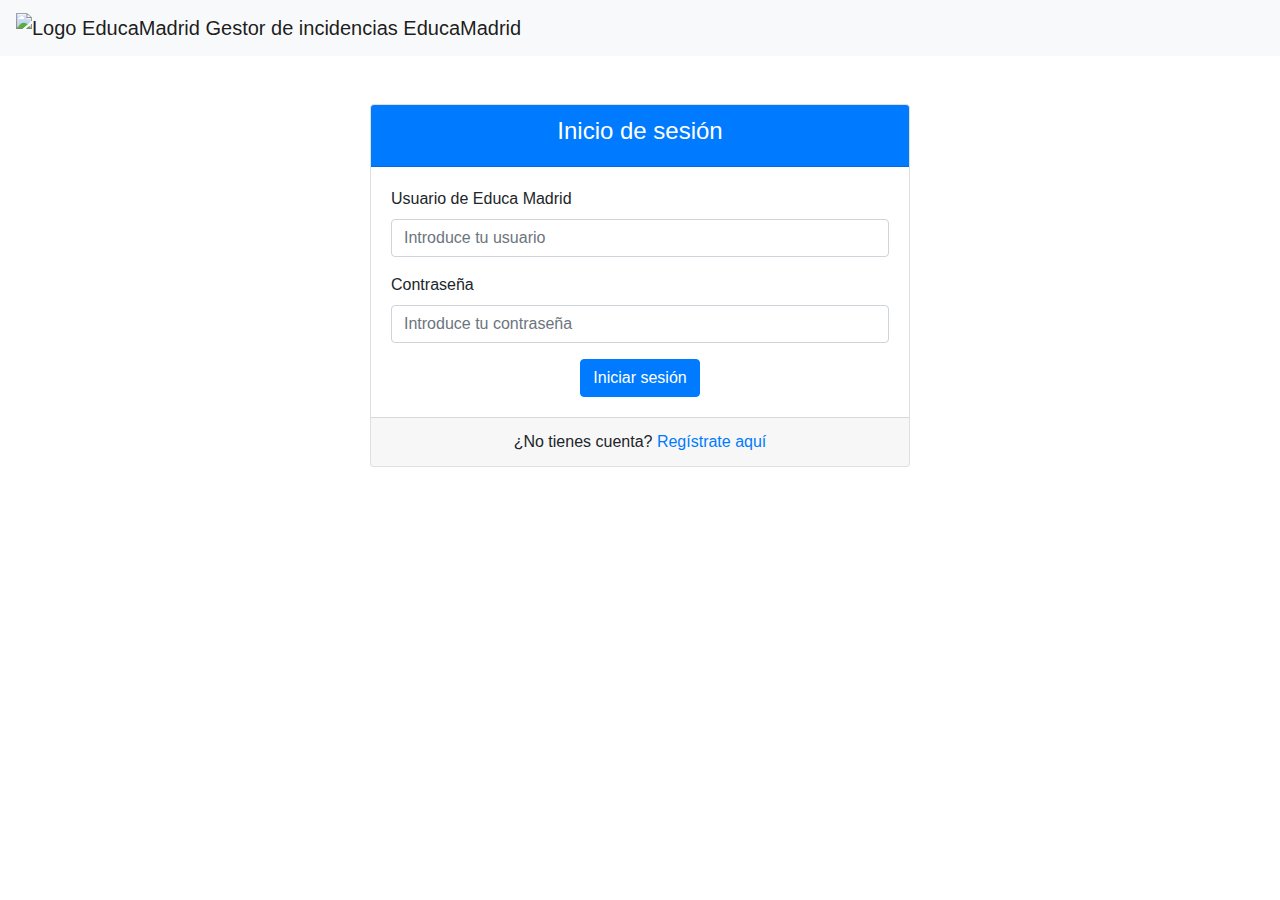
==== index.html @ 16c456ef "subida 1.1" ====
<!DOCTYPE html>
<html>
<head>
	<title>Inicio de sesión</title>
	<meta charset="utf-8">
	<link rel="shortcut icon" href="img/adms.ico"> 
	<!-- Importar Bootstrap -->
	<link rel="stylesheet" href="https://stackpath.bootstrapcdn.com/bootstrap/4.3.1/css/bootstrap.min.css" integrity="sha384-ggOyR0iXCbMQv3Xipma34MD+dH/1fQ784/j6cY/iJTQUOhcWr7x9JvoRxT2MZw1T" crossorigin="anonymous">
	<link rel="stylesheet" href="estilos.css">

</head>
<body>
    <header>
		<nav class="navbar navbar-expand-lg navbar-light bg-light">
			<a class="navbar-brand" href="#">
				<img src="https://www.comunidad.madrid/sites/default/files/styles/imagen_enlace_opcional/public/img/logos-simbolos/educamadrid.png?itok=0T-ABarH&c=e33cd73f1acb6450125224797981191d" height="30" class="d-inline-block align-top" alt="Logo EducaMadrid">
				Gestor de incidencias EducaMadrid
			</a>
		</nav>
	</header>
	<div class="container">
		<div class="row justify-content-center mt-5">
			<div class="col-md-6">
				<div class="card">
					<div class="card-header bg-primary text-white">
						<h4 class="text-center">Inicio de sesión</h4>
					</div>
					<div class="card-body">
						<form>
							<div class="form-group">
								<label for="text">Usuario de Educa Madrid</label>
								<input type="text" class="form-control" id="user" placeholder="Introduce tu usuario">
							</div>
							<div class="form-group">
								<label for="password">Contraseña</label>
								<input type="password" class="form-control" id="password" placeholder="Introduce tu contraseña">
							</div>
							<div class="text-center">
								<button type="submit" class="btn btn-primary" name="submit-btn">Iniciar sesión</button>

							</div>
						</form>
					</div>
					<div class="card-footer">
						<p class="text-center mb-0">¿No tienes cuenta? <a href="registrar.html">Regístrate aquí</a></p>
					</div>
				</div>
			</div>
		</div>
	</div>
	
	<!-- Importar JQuery y Bootstrap JS -->
	<script src="https://code.jquery.com/jquery-3.3.1.slim.min.js" integrity="sha384-q8i/X+965DzO0rT7abK41JStQIAqVgRVzpbzo5smXKp4YfRvH+8abtTE1Pi6jizo" crossorigin="anonymous"></script>
	<script src="https://cdnjs.cloudflare.com/ajax/libs/popper.js/1.14.7/umd/popper.min.js" integrity="sha384-UO2eT0CpHqdSJQ6hJty5KVphtPhzWj9WO1clHTMGa3JDZwrnQq4sF86dIHNDz0W1" crossorigin="anonymous"></script>
	<script src="https://stackpath.bootstrapcdn.com/bootstrap/4.3.1/js/bootstrap.min.js" integrity="sha384-JjSmVgyd0p3pXB1rRibZUAYoIIy6OrQ6VrjIEaFf/nJGzIxFDsf4x0xIM+B07jRM" crossorigin="anonymous"></script>
	<script>
		document.querySelector('form').addEventListener('submit', function() {
			const btn = document.querySelector('button[name="submit-btn"]');
			btn.classList.add('active');
			setTimeout(function() {
				btn.classList.remove('active');
			}, 1000);
		});
	</script>
	
</body>
</html>
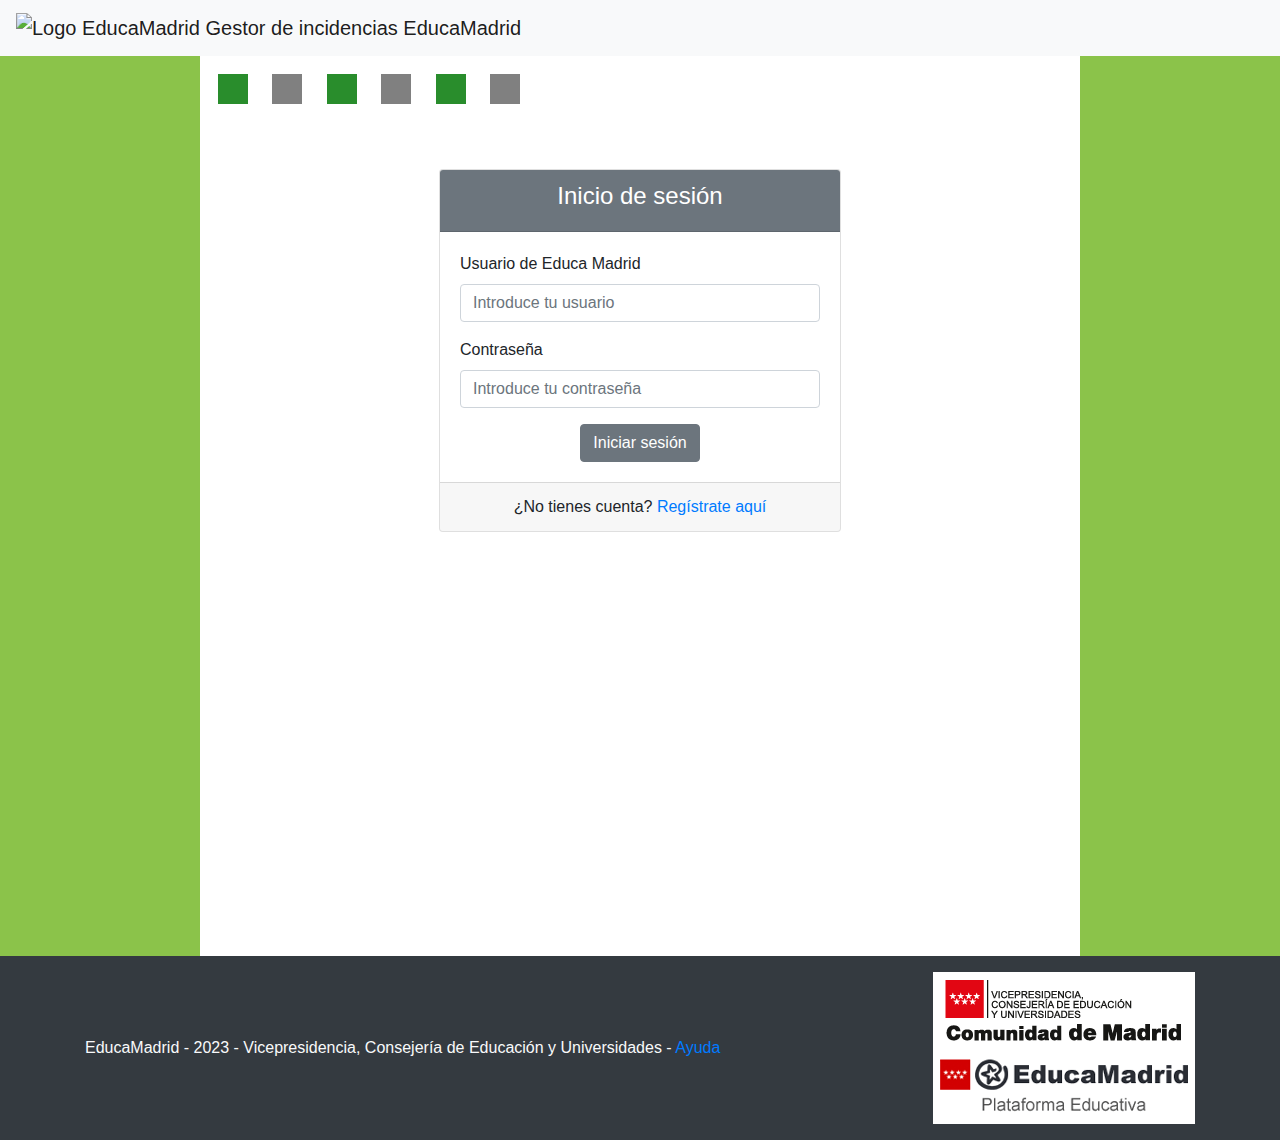
==== commit 08447176: "1.1.2" ====
--- a/index.html
+++ b/index.html
@@ -1,67 +1,98 @@
 <!DOCTYPE html>
 <html>
+
 <head>
 	<title>Inicio de sesión</title>
 	<meta charset="utf-8">
-	<link rel="shortcut icon" href="img/adms.ico"> 
+	<link rel="shortcut icon" href="img/adms.ico">
 	<!-- Importar Bootstrap -->
-	<link rel="stylesheet" href="https://stackpath.bootstrapcdn.com/bootstrap/4.3.1/css/bootstrap.min.css" integrity="sha384-ggOyR0iXCbMQv3Xipma34MD+dH/1fQ784/j6cY/iJTQUOhcWr7x9JvoRxT2MZw1T" crossorigin="anonymous">
+	<link rel="stylesheet" href="https://stackpath.bootstrapcdn.com/bootstrap/4.3.1/css/bootstrap.min.css"
+		integrity="sha384-ggOyR0iXCbMQv3Xipma34MD+dH/1fQ784/j6cY/iJTQUOhcWr7x9JvoRxT2MZw1T" crossorigin="anonymous">
 	<link rel="stylesheet" href="estilos.css">
 
 </head>
+
 <body>
-    <header>
+
+	<header>
 		<nav class="navbar navbar-expand-lg navbar-light bg-light">
 			<a class="navbar-brand" href="#">
-				<img src="https://www.comunidad.madrid/sites/default/files/styles/imagen_enlace_opcional/public/img/logos-simbolos/educamadrid.png?itok=0T-ABarH&c=e33cd73f1acb6450125224797981191d" height="30" class="d-inline-block align-top" alt="Logo EducaMadrid">
+				<img src="https://www.comunidad.madrid/sites/default/files/styles/imagen_enlace_opcional/public/img/logos-simbolos/educamadrid.png?itok=0T-ABarH&c=e33cd73f1acb6450125224797981191d"
+					height="30" class="d-inline-block align-top" alt="Logo EducaMadrid">
 				Gestor de incidencias EducaMadrid
 			</a>
+		
 		</nav>
 	</header>
-	<div class="container">
-		<div class="row justify-content-center mt-5">
-			<div class="col-md-6">
-				<div class="card">
-					<div class="card-header bg-primary text-white">
-						<h4 class="text-center">Inicio de sesión</h4>
-					</div>
-					<div class="card-body">
-						<form>
-							<div class="form-group">
-								<label for="text">Usuario de Educa Madrid</label>
-								<input type="text" class="form-control" id="user" placeholder="Introduce tu usuario">
+
+	<div class="min-vh-50 colore">	
+	
+		<div id="margenes" class="bg-white min-vh-100 ml-5 mr-5 p-2 ">	<div class="cuadrado"></div>
+            <div class="cuadrado"></div>
+            <div class="cuadrado"></div>
+            <div class="cuadrado"></div>
+            <div class="cuadrado"></div>
+            <div class="cuadrado"></div>
+			<div class="container">
+				<div class="row justify-content-center mt-5">
+					<div class="col-md-6">
+						<div class="card">
+							<div class="card-header bg-secondary text-white">
+								<h4 class="text-center">Inicio de sesión</h4>
 							</div>
-							<div class="form-group">
-								<label for="password">Contraseña</label>
-								<input type="password" class="form-control" id="password" placeholder="Introduce tu contraseña">
+							<div class="card-body">
+								<form>
+									<div class="form-group">
+										<label for="text">Usuario de Educa Madrid</label>
+										<input type="text" class="form-control" id="user"
+											placeholder="Introduce tu usuario">
+									</div>
+									<div class="form-group">
+										<label for="password">Contraseña</label>
+										<input type="password" class="form-control" id="password"
+											placeholder="Introduce tu contraseña">
+									</div>
+									<div class="text-center">
+										<button type="submit" class="btn btn-secondary" id="a" name="submit-btn">Iniciar
+											sesión</button>
+
+									</div>
+								</form>
 							</div>
-							<div class="text-center">
-								<button type="submit" class="btn btn-primary" name="submit-btn">Iniciar sesión</button>
-
+							<div class="card-footer">
+								<p class="text-center mb-0">¿No tienes cuenta? <a href="registrar.html">Regístrate
+										aquí</a></p>
 							</div>
-						</form>
-					</div>
-					<div class="card-footer">
-						<p class="text-center mb-0">¿No tienes cuenta? <a href="registrar.html">Regístrate aquí</a></p>
+						</div>
 					</div>
 				</div>
 			</div>
 		</div>
 	</div>
+	<!-- Importar JQuery y Bootstrap JS -->
+	<script src="https://code.jquery.com/jquery-3.3.1.slim.min.js"
+		integrity="sha384-q8i/X+965DzO0rT7abK41JStQIAqVgRVzpbzo5smXKp4YfRvH+8abtTE1Pi6jizo"
+		crossorigin="anonymous"></script>
+	<script src="https://cdnjs.cloudflare.com/ajax/libs/popper.js/1.14.7/umd/popper.min.js"
+		integrity="sha384-UO2eT0CpHqdSJQ6hJty5KVphtPhzWj9WO1clHTMGa3JDZwrnQq4sF86dIHNDz0W1"
+		crossorigin="anonymous"></script>
+	<script src="https://stackpath.bootstrapcdn.com/bootstrap/4.3.1/js/bootstrap.min.js"
+		integrity="sha384-JjSmVgyd0p3pXB1rRibZUAYoIIy6OrQ6VrjIEaFf/nJGzIxFDsf4x0xIM+B07jRM"
+		crossorigin="anonymous"></script>
 	
-	<!-- Importar JQuery y Bootstrap JS -->
-	<script src="https://code.jquery.com/jquery-3.3.1.slim.min.js" integrity="sha384-q8i/X+965DzO0rT7abK41JStQIAqVgRVzpbzo5smXKp4YfRvH+8abtTE1Pi6jizo" crossorigin="anonymous"></script>
-	<script src="https://cdnjs.cloudflare.com/ajax/libs/popper.js/1.14.7/umd/popper.min.js" integrity="sha384-UO2eT0CpHqdSJQ6hJty5KVphtPhzWj9WO1clHTMGa3JDZwrnQq4sF86dIHNDz0W1" crossorigin="anonymous"></script>
-	<script src="https://stackpath.bootstrapcdn.com/bootstrap/4.3.1/js/bootstrap.min.js" integrity="sha384-JjSmVgyd0p3pXB1rRibZUAYoIIy6OrQ6VrjIEaFf/nJGzIxFDsf4x0xIM+B07jRM" crossorigin="anonymous"></script>
-	<script>
-		document.querySelector('form').addEventListener('submit', function() {
-			const btn = document.querySelector('button[name="submit-btn"]');
-			btn.classList.add('active');
-			setTimeout(function() {
-				btn.classList.remove('active');
-			}, 1000);
-		});
-	</script>
-	
+		<footer class="bg-dark text-light py-3">
+			<div class="container d-flex justify-content-between align-items-center">
+			  <div>
+				EducaMadrid - 2023 - Vicepresidencia, Consejería de Educación y Universidades - <a href="https://documentacion.educa.madrid.org/shelves/portal-educativo">Ayuda</a>
+			  </div>
+			  <div>
+				<a href="https://www.comunidad.madrid/"><img src="img/ce.png"></a>
+				<br>
+				<a href="https://www.educa2.madrid.org/educamadrid/"><img src="img/em.png"></a>
+			  </div>
+			</div>
+		  </footer>
+		  
 </body>
-</html>
+
+</html>--- a/estilos.css
+++ b/estilos.css
@@ -0,0 +1,85 @@
+* { 
+	font-family: Verdana,Geneva,sans-serif; 
+}
+#a:hover{
+	animation: b 0.5s forwards;
+}
+
+@keyframes b{
+	0% {
+		background-color: #8BC34A;
+		transform: scale(1);
+	}
+	50% {
+		background-color: #8BC34A;
+		transform: scale(0.9);
+	}
+	100% {
+		background-color: #8BC34A;
+		transform: scale(1);
+	}
+}
+body {
+	overflow: auto; /*Graceful degradation para Firefox*/
+	overflow: overlay;
+   }
+   
+   /*Webkit(Chrome, Android browser, Safari, Edge...)*/
+   body::-webkit-scrollbar {
+	display: none;
+   }
+   body:hover::-webkit-scrollbar {
+	display: initial;
+   }
+   body::-webkit-scrollbar-thumb {
+   background-color:transparent;
+   }
+.btn-submit {
+	transition: all 0.3s ease;
+}
+
+.btn-submit.active {
+	animation: button-animation 1s ease;
+}
+#margenes {
+	margin-left: 200px !important;
+	margin-right: 200px !important;
+	background-color: #24c729;
+	overflow: hidden;
+  }
+  
+  .cuadrado {
+	width: 30px;
+	height: 30px;
+	background-color: gray;
+	margin: 10px;
+	display: inline-block;
+	animation-name: mover;
+	animation-duration: 8s;
+	animation-iteration-count: 1;
+	animation-direction: normal;
+  }
+  
+  .cuadrado:nth-child(odd) {
+	background-color: #298d2c;
+  }
+  
+  @keyframes mover {
+	0% {
+	  transform: translateX(-100%);
+	}
+	100% {
+	  transform: translateX(100%);
+	}
+  }
+/* Quita los márgenes en pantallas más pequeñas */
+@media screen and (max-width: 768px) {
+    #margenes {
+        margin-left: 0px !important;
+	margin-right: 0px !important;
+	background-color: #24c729;
+    }
+}
+.colore{background-color: #8BC34A;}
+
+
